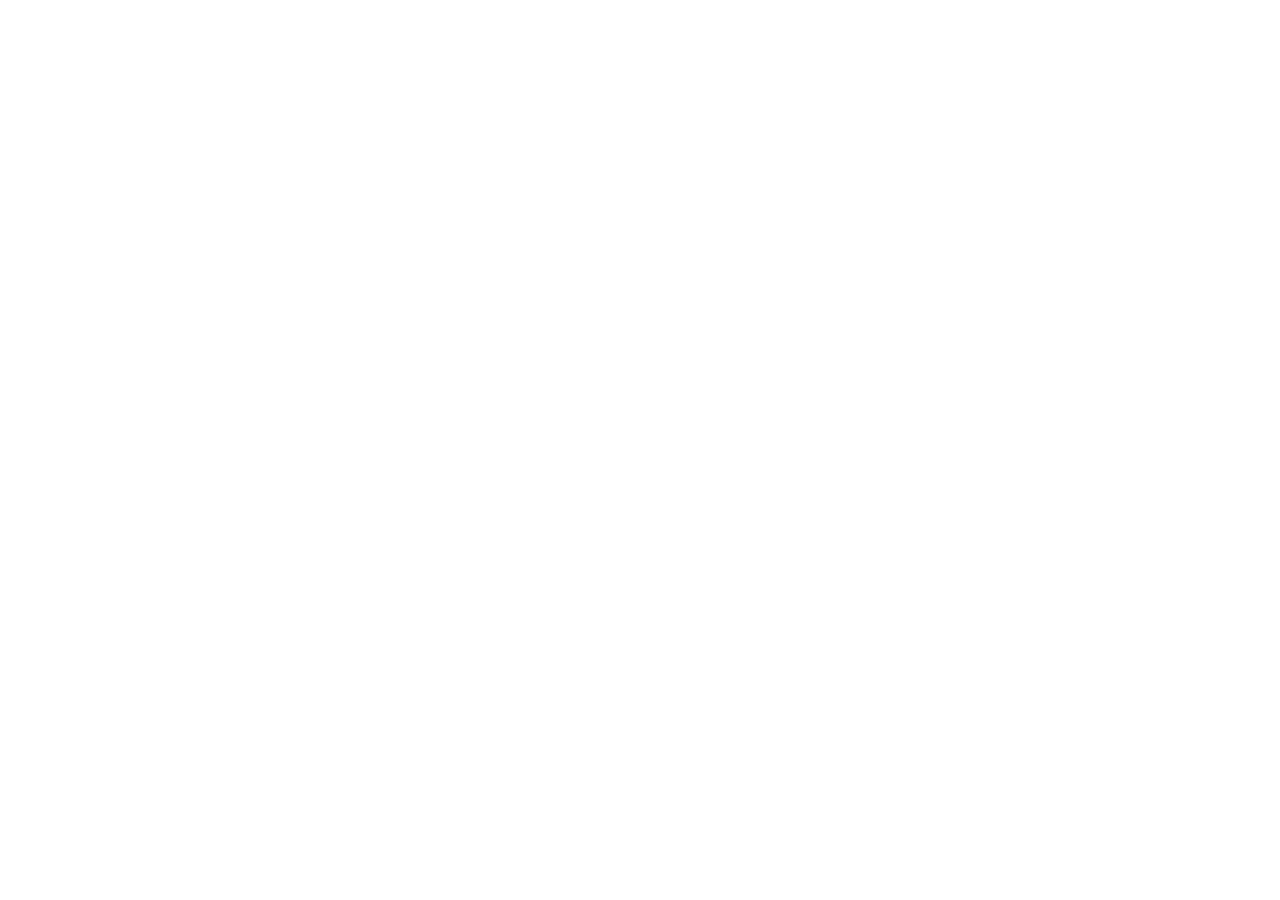
==== app-notas/index.html @ 0334b484 "inicializando el proyecto de notas html-css-js vanilla con localstorage" ====
<!doctype html>
<html lang="en">
  <head>
    <meta charset="UTF-8" />
    <meta name="viewport" content="width=device-width, initial-scale=1.0" />
    <title>Document</title>
    <link rel="stylesheet" href="style.css" />
  </head>
  <body>
    <script src="script.js"></script>
  </body>
</html>
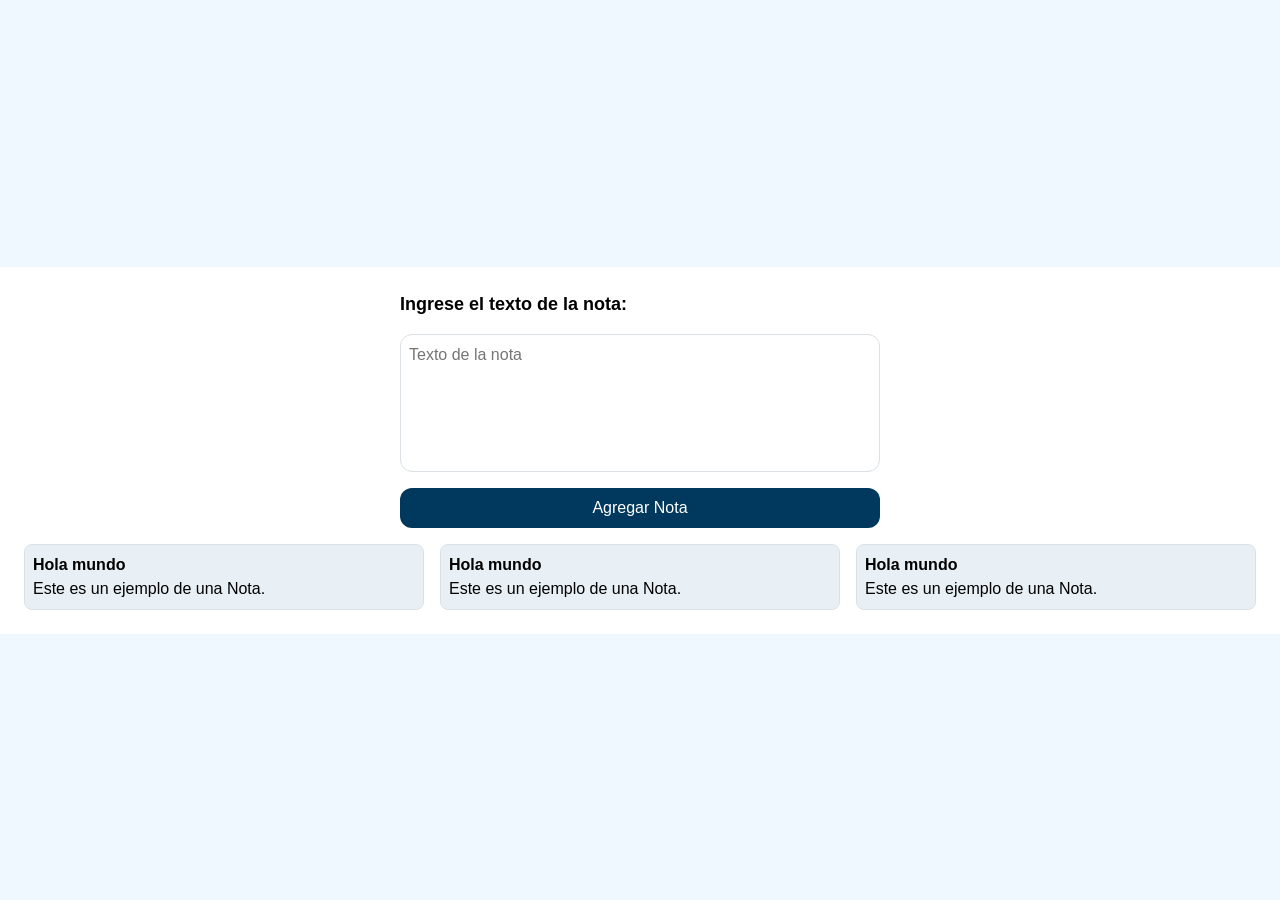
==== commit a4972d4d: "Completamos la fase 1 del proyecto para crear una app de notas, html y css" ====
--- a/app-notas/index.html
+++ b/app-notas/index.html
@@ -1,12 +1,44 @@
 <!doctype html>
-<html lang="en">
+<html lang="es">
   <head>
     <meta charset="UTF-8" />
     <meta name="viewport" content="width=device-width, initial-scale=1.0" />
-    <title>Document</title>
+    <title>App de Notas</title>
+    <link rel="preconnect" href="https://fonts.googleapis.com" />
+    <link rel="preconnect" href="https://fonts.gstatic.com" crossorigin />
+    <link
+      href="https://fonts.googleapis.com/css2?family=Roboto:ital,wght@0,100..900;1,100..900&display=swap"
+      rel="stylesheet"
+    />
     <link rel="stylesheet" href="style.css" />
   </head>
   <body>
+    <main id="app-notes">
+      <form id="form-note">
+        <label for="text-note">Ingrese el texto de la nota:</label>
+        <textarea
+          name="text-note"
+          id="text-note"
+          placeholder="Texto de la nota"
+          rows="5"
+        ></textarea>
+        <button type="submit" id="btn-add">Agregar Nota</button>
+      </form>
+      <div id="notes-container">
+        <div class="notes-card">
+          <strong>Hola mundo</strong>
+          <p>Este es un ejemplo de una Nota.</p>
+        </div>
+        <div class="notes-card">
+          <strong>Hola mundo</strong>
+          <p>Este es un ejemplo de una Nota.</p>
+        </div>
+        <div class="notes-card">
+          <strong>Hola mundo</strong>
+          <p>Este es un ejemplo de una Nota.</p>
+        </div>
+      </div>
+    </main>
     <script src="script.js"></script>
   </body>
 </html>
--- a/app-notas/style.css
+++ b/app-notas/style.css
@@ -0,0 +1,209 @@
+:root {
+  color-scheme: light dark;
+
+  /* acción / marca */
+  --accent-default: light-dark(#00395d, #4dbaff);
+  --accent-hover: light-dark(#002e4a, #7fcdff);
+  --accent-active: light-dark(#00253c, #b1e1ff);
+  --accent-subtle: light-dark(#f2f5f8, #223039);
+  /* Superficie */
+  --bg-base: light-dark(#f0f8ff, #060a0d);
+  --bg-subtle: light-dark(#e8f0f6, #12171a);
+  --bg-card: light-dark(#ffffff, #202529);
+  --bg-overlay: light-dark(#f6fbff, #2f3338);
+  /* Texto */
+  --text-primary: light-dark(#182025, #eef0f1);
+  --text-secondary: light-dark(#4c565c, #9ca5ab);
+  --text-disabled: light-dark(#96a0a6, #60676c);
+  --text-inverse: light-dark(#ffffff, #000000);
+  --text-link: light-dark(#00395d, #4dbaff);
+  /* Bordes */
+  --border-default: light-dark(#dce1e5, #2d3b43);
+  --border-strong: light-dark(#9ba8b0, #52646f);
+  --border-focus: light-dark(#00395d, #4dbaff);
+  /* Success */
+  --success-default: light-dark(#22c55e, #4ade80);
+  --success-hover: light-dark(#1da750, #70e59a);
+  --success-active: light-dark(#188a42, #95ecb5);
+  --success-subtle: light-dark(#f0fdf4, #14532d);
+  --success-text: light-dark(#10602e, #b0f0c7);
+  /* Warning */
+  --warning-default: light-dark(#f59e0b, #fbbf24);
+  --warning-hover: light-dark(#d18709, #fccb4e);
+  --warning-active: light-dark(#ac6f07, #fdd879);
+  --warning-subtle: light-dark(#fffbeb, #78350f);
+  --warning-text: light-dark(#774c05, #fde198);
+  /* Danger */
+  --danger-default: light-dark(#ef4444, #f87171);
+  --danger-hover: light-dark(#eb1a1a, #fba5a5);
+  --danger-active: light-dark(#c61111, #fdd8d8);
+  --danger-subtle: light-dark(#fef2f2, #7f1d1d);
+  --danger-text: light-dark(#a50f0f, #fccece);
+  /* Info */
+  --info-default: light-dark(#3b82f6, #60a5fa);
+  --info-hover: light-dark(#0f66f4, #92c1fc);
+  --info-active: light-dark(#0953cc, #c5defd);
+  --info-subtle: light-dark(#eff6ff, #1e3a5f);
+  --info-text: light-dark(#0847af, #a8cefc);
+  /* Sombras */
+  --shadow-sm: light-dark(
+    0 1px 3px rgba(0, 0, 0, 0.08),
+    0 1px 3px rgba(0, 0, 0, 0.35)
+  );
+  --shadow-md: light-dark(
+    0 4px 12px rgba(0, 0, 0, 0.12),
+    0 4px 12px rgba(0, 0, 0, 0.45)
+  );
+  --shadow-lg: light-dark(
+    0 8px 24px rgba(0, 0, 0, 0.16),
+    0 8px 24px rgba(0, 0, 0, 0.55)
+  );
+  /* Tamaños de fuente */
+  --size-xs: 0.75rem;
+  --size-sm: 0.875rem;
+  --size-base: 1rem;
+  --size-lg: 1.125rem;
+  --size-xl: 1.25rem;
+  --size-2xl: 1.5rem;
+  --size-3xl: 1.875rem;
+  /* Pesos de fuente */
+  --font-normal: 400;
+  --font-medium: 500;
+  --font-semibold: 600;
+  --font-bold: 700;
+  /* Interlineado */
+  --leading-tight: 1.25;
+  --leading-normal: 1.5;
+  --leading-loose: 1.75;
+  /* Familias de fuente */
+  --font-sans: "Inter", system-ui, sans-serif;
+  --font-mono: "Fira Code", "Consolas", monospace;
+  /* Escala base-4 */
+  --space-1: 0.25rem;
+  --space-2: 0.5rem;
+  --space-3: 0.75rem;
+  --space-4: 1rem;
+  --space-5: 1.25rem;
+  --space-6: 1.5rem;
+  --space-8: 2rem;
+  --space-10: 2.5rem;
+  --space-12: 3rem;
+  --space-16: 4rem;
+  /* Radios de borde */
+  --radius-sm: 0.25rem;
+  --radius-md: 0.5rem;
+  --radius-lg: 0.75rem;
+  --radius-xl: 1rem;
+  --radius-full: 9999px;
+  /* Grosor de borde */
+  --border-width: 1px;
+  --border-width-strong: 2px;
+  /* Z-index */
+  --z-base: 0;
+  --z-dropdown: 100;
+  --z-modal: 200;
+  --z-toast: 300;
+  /* Opacidad */
+  --opacity-0: 0;
+  --opacity-10: 0.1;
+  --opacity-20: 0.2;
+  --opacity-50: 0.5;
+  --opacity-75: 0.75;
+  --opacity-100: 1;
+}
+
+*,
+*::before,
+*::after {
+  box-sizing: border-box;
+  margin: 0;
+  padding: 0;
+}
+
+ul,
+ol {
+  list-style: none;
+  color: inherit;
+}
+
+button,
+input,
+textarea,
+select {
+  font: inherit;
+  border: 0;
+}
+
+body {
+  display: flex;
+  flex-direction: column;
+  align-items: center;
+  justify-content: center;
+  min-height: 100vh;
+  line-height: 1.5;
+  font-family: "Roboto", sans-serif;
+  background: var(--bg-base);
+}
+
+#app-notes {
+  display: flex;
+  flex-direction: column;
+  align-items: center;
+  gap: var(--space-4);
+  width: 100%;
+  background: var(--bg-card);
+  padding: var(--space-6);
+}
+
+#form-note {
+  display: flex;
+  flex-direction: column;
+  width: 100%;
+  max-width: 480px;
+  gap: var(--space-4);
+}
+
+#form-note label {
+  font-size: var(--size-lg);
+  font-weight: var(--font-semibold);
+}
+
+#form-note textarea {
+  border: 1px solid var(--border-default);
+  border-radius: var(--radius-lg);
+  padding: var(--space-2);
+  resize: none;
+}
+
+#notes-container {
+  display: grid;
+  width: 100%;
+  grid-template-columns: repeat(auto-fill, minmax(300px, 1fr));
+  gap: var(--space-4);
+}
+
+#btn-add {
+  background: var(--accent-default);
+  color: var(--text-inverse);
+  padding: var(--space-2);
+  border-radius: var(--radius-lg);
+  cursor: pointer;
+  &:hover {
+    transform: translateY(-1px);
+    background-color: var(--accent-hover);
+  }
+  &:active {
+    background: var(--accent-active);
+  }
+  &:focus-visible {
+    outline: 1px solid var(--border-focus);
+  }
+}
+
+.notes-card {
+  padding: var(--space-2);
+  background: var(--bg-subtle);
+  border-radius: var(--radius-md);
+  box-shadow: var(--shadow-lg);
+  border: 1px solid var(--border-default);
+}
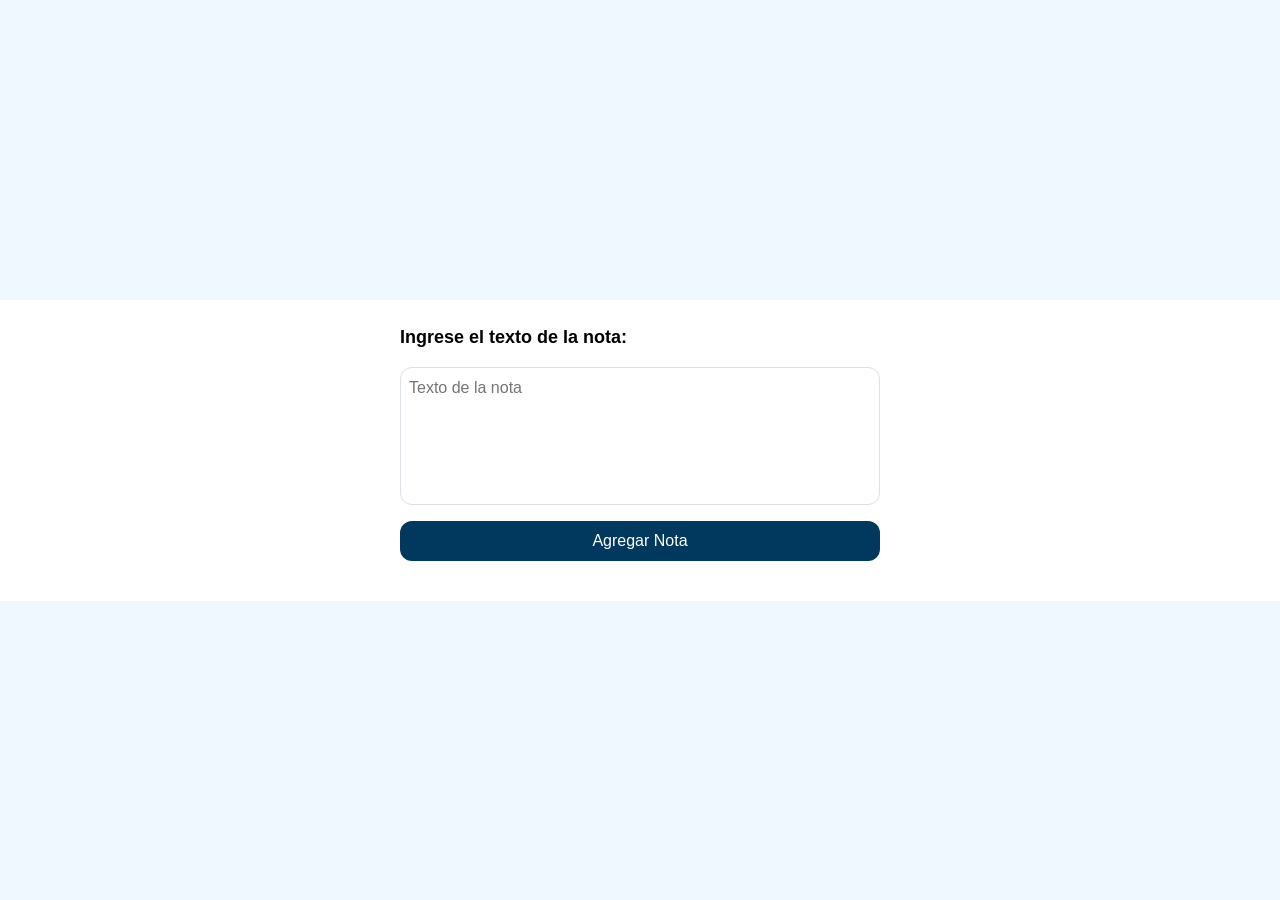
==== commit bfb71ad7: "Completamos la siguiente fase del proyecto, definimos la estructura de datos para el array de notas " ====
--- a/app-notas/index.html
+++ b/app-notas/index.html
@@ -24,20 +24,7 @@
         ></textarea>
         <button type="submit" id="btn-add">Agregar Nota</button>
       </form>
-      <div id="notes-container">
-        <div class="notes-card">
-          <strong>Hola mundo</strong>
-          <p>Este es un ejemplo de una Nota.</p>
-        </div>
-        <div class="notes-card">
-          <strong>Hola mundo</strong>
-          <p>Este es un ejemplo de una Nota.</p>
-        </div>
-        <div class="notes-card">
-          <strong>Hola mundo</strong>
-          <p>Este es un ejemplo de una Nota.</p>
-        </div>
-      </div>
+      <div id="notes-container"></div>
     </main>
     <script src="script.js"></script>
   </body>
